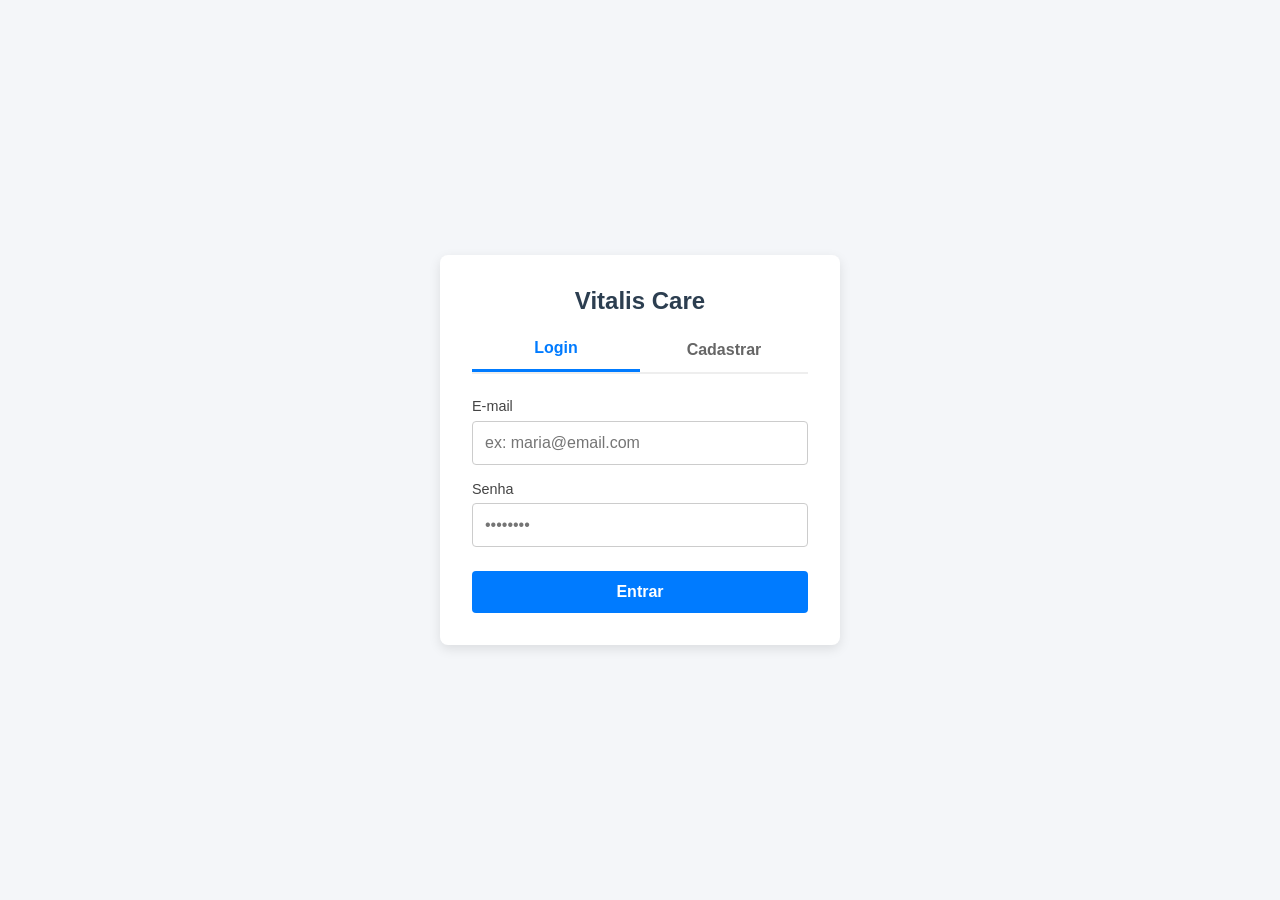
==== configuracoes.html @ 12dee9fe "Initial commit - Frontend ConnectHub" ====
<!DOCTYPE html>
<html lang="pt-BR">

<head>
    <meta charset="UTF-8">
    <meta name="viewport" content="width=device-width, initial-scale=1.0">

    <title>Configurações - ZELO</title>

    <link rel="stylesheet" href="configuracoes.css">
</head>

<body>

    <main class="configuracoes-container">

        <h1>Configurações</h1>


        <!-- PERFIL -->
        <section class="secao">

            <h2>Perfil</h2>

            <!-- FOTO DE PERFIL -->
            <div class="foto-container">

                <div class="foto-perfil">

                    <img
                        id="fotoPerfil"
                        src="img/foto-padrao.png"
                        alt="Foto de perfil"
                    >

                </div>

                <button id="btnAdicionarFoto">
                    Adicionar foto
                </button>

                <input
                    type="file"
                    id="inputFoto"
                    accept="image/*"
                    hidden
                >

            </div>


            <!-- NOME -->
            <div class="campo">

                <label for="nome">Nome</label>

                <input
                    type="text"
                    id="nome"
                    placeholder="Digite seu nome"
                >

            </div>


            <!-- TIPO DE USUÁRIO -->
            <div class="campo">

                <label>Tipo de usuário</label>

                <p id="tipoUsuario">Familiar</p>

            </div>


            <!-- E-MAIL -->
            <div class="campo">

                <label for="email">E-mail</label>

                <input
                    type="email"
                    id="email"
                    placeholder="Digite seu e-mail"
                >

            </div>


            <!-- TELEFONE -->
            <div class="campo">

                <label for="telefone">Telefone</label>

                <input
                    type="tel"
                    id="telefone"
                    placeholder="Digite seu telefone"
                >

            </div>


            <button id="btnSalvar">
                Salvar alterações
            </button>

        </section>


        <!-- SEGURANÇA -->
        <section class="secao">

            <h2>Segurança</h2>

            <button id="btnAlterarSenha">
                🔒 Alterar Senha
            </button>

        </section>


        <!-- CONTA -->
        <section class="secao">

            <h2>Conta</h2>

            <button id="btnSair">
               Sair da Conta
            </button>

            <button id="btnExcluirConta">
                Excluir conta
            </button>

        </section>

    </main>


    <script type="module" src="js/configuracoes.js"></script>

</body>

</html>
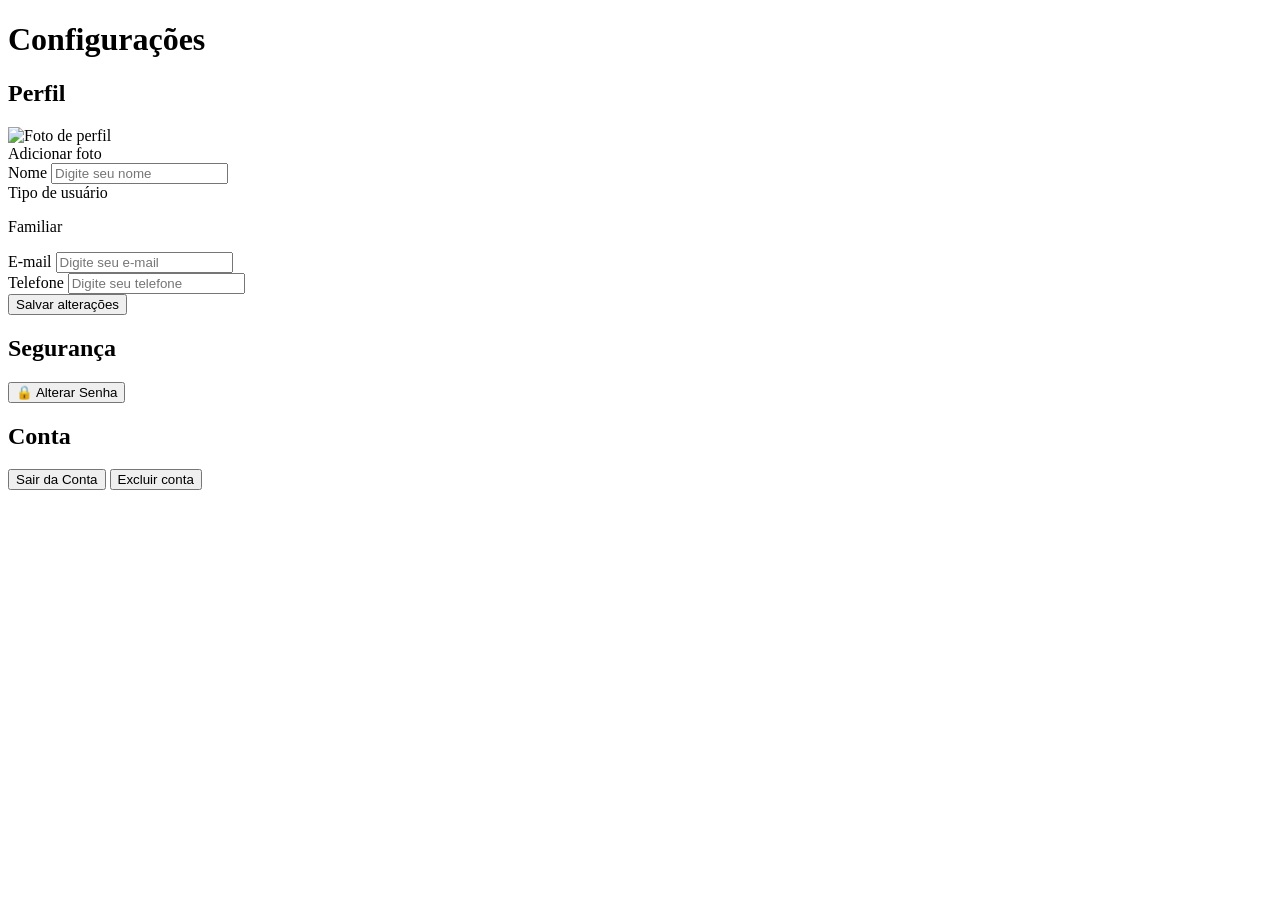
==== commit 26027e76: "fix(configuracoes): corrige exclusao de conta e previne submit acidental de formulario" ====
--- a/configuracoes.html
+++ b/configuracoes.html
@@ -1,13 +1,10 @@
-
 <!DOCTYPE html>
 <html lang="pt-BR">
 
 <head>
     <meta charset="UTF-8">
     <meta name="viewport" content="width=device-width, initial-scale=1.0">
-
     <title>Configurações - ZELO</title>
-
     <link rel="stylesheet" href="configuracoes.css">
 </head>
 
@@ -16,7 +13,6 @@
     <main class="configuracoes-container">
 
         <h1>Configurações</h1>
-
 
         <!-- PERFIL -->
         <section class="secao">
@@ -27,18 +23,16 @@
             <div class="foto-container">
 
                 <div class="foto-perfil">
-
                     <img
                         id="fotoPerfil"
-                        src="img/foto-padrao.png"
+                        src="https://ui-avatars.com/api/?name=User&background=cbd5e0&color=fff"
                         alt="Foto de perfil"
                     >
-
                 </div>
 
-                <button id="btnAdicionarFoto">
+                <label for="inputFoto" class="btn-foto" id="btnAdicionarFoto">
                     Adicionar foto
-                </button>
+                </label>
 
                 <input
                     type="file"
@@ -49,99 +43,72 @@
 
             </div>
 
-
             <!-- NOME -->
             <div class="campo">
-
                 <label for="nome">Nome</label>
-
                 <input
                     type="text"
                     id="nome"
                     placeholder="Digite seu nome"
                 >
-
             </div>
-
 
             <!-- TIPO DE USUÁRIO -->
             <div class="campo">
-
                 <label>Tipo de usuário</label>
-
                 <p id="tipoUsuario">Familiar</p>
-
             </div>
-
 
             <!-- E-MAIL -->
             <div class="campo">
-
                 <label for="email">E-mail</label>
-
                 <input
                     type="email"
                     id="email"
                     placeholder="Digite seu e-mail"
                 >
-
             </div>
-
 
             <!-- TELEFONE -->
             <div class="campo">
-
                 <label for="telefone">Telefone</label>
-
                 <input
                     type="tel"
                     id="telefone"
                     placeholder="Digite seu telefone"
                 >
-
             </div>
 
-
-            <button id="btnSalvar">
+            <button type="button" id="btnSalvar">
                 Salvar alterações
             </button>
 
         </section>
 
-
         <!-- SEGURANÇA -->
         <section class="secao">
-
             <h2>Segurança</h2>
-
-            <button id="btnAlterarSenha">
+            <button type="button" id="btnAlterarSenha">
                 🔒 Alterar Senha
             </button>
-
         </section>
-
 
         <!-- CONTA -->
         <section class="secao">
-
             <h2>Conta</h2>
-
-            <button id="btnSair">
-               Sair da Conta
+            <button type="button" id="btnSair">
+                Sair da Conta
             </button>
 
-            <button id="btnExcluirConta">
+            <button type="button" id="btnExcluirConta">
                 Excluir conta
             </button>
-
         </section>
 
     </main>
 
-
-    <script type="module" src="js/configuracoes.js"></script>
+    <script type="module" src="configuracoes.js"></script>
 
 </body>
 
-</html>
-
+</html>
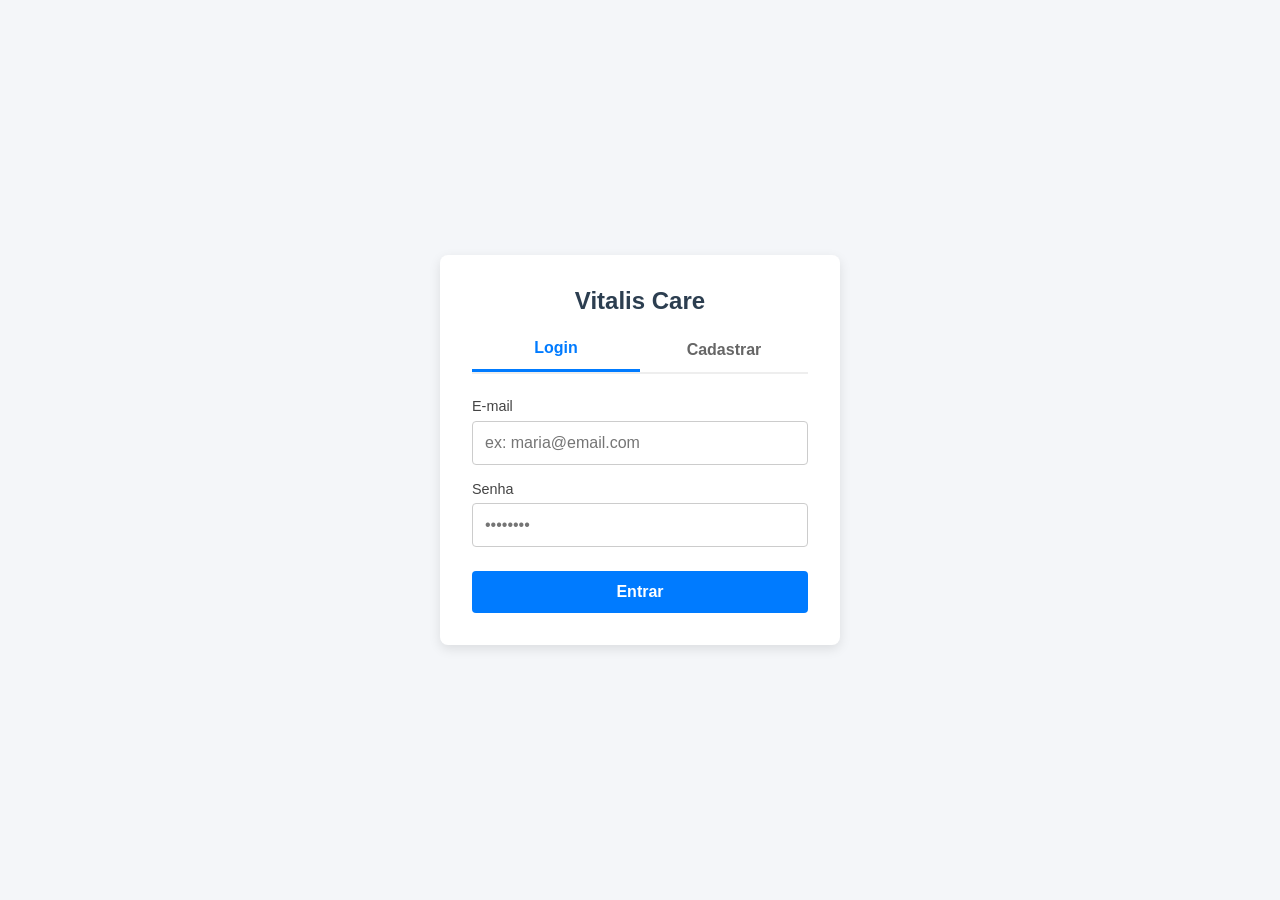
==== commit be916c13: "fix(configuracoes): corrige exclusao de conta e previne submit acidental de formulario" ====
--- a/configuracoes.html
+++ b/configuracoes.html
@@ -79,7 +79,7 @@
                 >
             </div>
 
-            <button type="button" id="btnSalvar">
+            <button id="btnSalvar">
                 Salvar alterações
             </button>
 
@@ -88,7 +88,7 @@
         <!-- SEGURANÇA -->
         <section class="secao">
             <h2>Segurança</h2>
-            <button type="button" id="btnAlterarSenha">
+            <button id="btnAlterarSenha">
                 🔒 Alterar Senha
             </button>
         </section>
@@ -96,18 +96,18 @@
         <!-- CONTA -->
         <section class="secao">
             <h2>Conta</h2>
-            <button type="button" id="btnSair">
+            <button id="btnSair">
                 Sair da Conta
             </button>
 
-            <button type="button" id="btnExcluirConta">
+            <button id="btnExcluirConta">
                 Excluir conta
             </button>
         </section>
 
     </main>
 
-    <script type="module" src="configuracoes.js"></script>
+    <script type="module" src="js/configuracoes.js"></script>
 
 </body>
 
